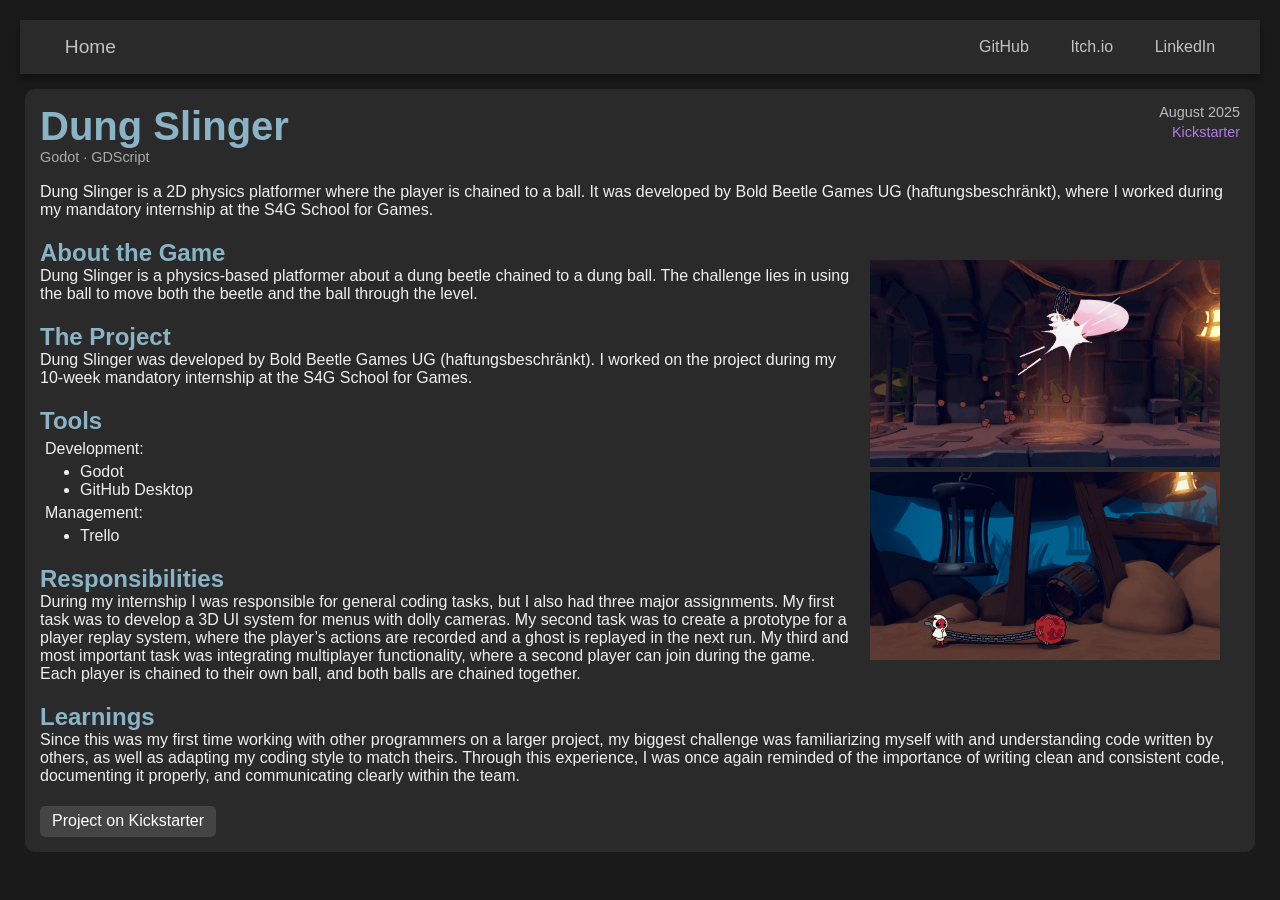
==== pages/dung_slinger.html @ 62e152ff "Initial Commit" ====
<!DOCTYPE html>
<html lang="en">
<head>
    <meta charset="UTF-8" />
    <meta name="viewport" content="width=device-width, initial-scale=1.0" />
    <title>Leon Brodel Portfolio</title>
    <link rel="stylesheet" href="project_page.css" />
</head>

<body>
    <nav class="navbar">
        <div class="navbar-left">
          <a href="../index.html">Home</a>
        </div>
        <div class="navbar-right">
          <a href="https://github.com/DerBrotDoktor" target="_blank">GitHub</a>
          <a href="https://colored-pixels.itch.io/" target="_blank">Itch.io</a>
          <a href="https://www.linkedin.com/in/leon-brodel-7026912a8" target="_blank">LinkedIn</a>
        </div>
    </nav>
    
    <div class="main">
        <div class="header">
            <div>
                <h1 class="title">Dung Slinger</h1>
                <p class="tech-used">Godot · GDScript</p>
            </div>
            <div class="project-meta">
                <span>August 2025</span>
                <a href="https://www.kickstarter.com/projects/gentleland/dung-slinger-a-charming-bug-physics-platformer-with-co-op" target="_blank">Kickstarter</a>
            </div>
        </div>
        <br>
        
        <p> 
            Dung Slinger is a 2D physics platformer where the player is chained to a ball. 
            It was developed by Bold Beetle Games UG (haftungsbeschränkt), where I worked during my mandatory internship 
            at the S4G School for Games.
        </p>
            
        <div class="screenshot-container">
            <img src="../assets/dung_slinger/screenshot_1.webp" alt="Screenshot 1" class="screenshot">
            <img src="../assets/dung_slinger/screenshot_3.gif" alt="Screenshot 3" class="screenshot">
        </div>
            
        <h2>About the Game</h2>
        <p>
            Dung Slinger is a physics-based platformer about a dung beetle chained to a dung ball. 
            The challenge lies in using the ball to move both the beetle and the ball through the level.
        </p>
            
        <h2>The Project</h2>
        <p>
            Dung Slinger was developed by Bold Beetle Games UG (haftungsbeschränkt). 
            I worked on the project during my 10-week mandatory internship at the S4G School for Games.
        </p>
            
        <h2>Tools</h2>
        <h3>Development:</h3>
        <ul class="list">
            <li>Godot</li>
            <li>GitHub Desktop</li>
        </ul>
        <h3>Management:</h3>
        <ul class="list">
            <li>Trello</li>
        </ul>
            
        <h2>Responsibilities</h2>
        <p>
            During my internship I was responsible for general coding tasks, but I also had three major assignments. 
            My first task was to develop a 3D UI system for menus with dolly cameras. 
            My second task was to create a prototype for a player replay system, where the player’s actions are recorded 
            and a ghost is replayed in the next run. 
            My third and most important task was integrating multiplayer functionality, where a second player can join 
            during the game. Each player is chained to their own ball, and both balls are chained together.
        </p>
            
        <h2>Learnings</h2>
        <p>
            Since this was my first time working with other programmers on a larger project, my biggest challenge was 
            familiarizing myself with and understanding code written by others, as well as adapting my coding style to 
            match theirs. Through this experience, I was once again reminded of the importance of writing clean and 
            consistent code, documenting it properly, and communicating clearly within the team.
        </p>

        <div>
            <a href="https://www.kickstarter.com/projects/gentleland/dung-slinger-a-charming-bug-physics-platformer-with-co-op" target="_blank" class="read-more">Project on Kickstarter</a>
        </div>
    </div>
</body>
</html>
---- pages/project_page.css ----
body {
  margin: 0;
  padding: 20px;
  font-family: 'Segoe UI', sans-serif;
  background: #1a1a1a;
  color: #f0f0f0;
}

.main {
  background: #2a2a2a;
  border-radius: 10px;
  padding: 15px;
  gap: 10px;
  transition: transform 0.2s, box-shadow 0.2s;
  max-width: calc(100% - 40px);
  width: 80em;
  margin: 0 auto;
}

.main:hover {
  transform: translateY(-4px);
  box-shadow: 0 4px 12px rgba(0, 0, 0, 0.3);
}

.header {
  display: flex;
  justify-content: space-between;
  align-items: flex-start;
  gap: 10px;
}

.title {
  font-size: 2.5em;
  font-weight: bold;
  color: #8ab4c6;
  text-decoration: none;
  margin-top: 0;
  margin-bottom: 0;
}

.title:hover {
  text-decoration: underline;
}

.project-meta {
  display: flex;
  flex-direction: column;
  align-items: flex-end;
  gap: 4px;
  font-size: 0.9em;
  color: #bbb;
}

.project-meta a {
  display: inline-block;
}

.project-meta a:hover img {
  filter: brightness(1.2);
}

.tech-used {
  font-size: 0.9em;
  color: #aaa;
  margin: 0;
}

.project-image {
  width: 100%;
  max-height: 250px;
  margin: 10px;
  align-self: center;
  object-fit: scale-down;
}

.project-description {
  font-size: 0.95em;
  color: #ccc;
  margin: 0;
}

.read-more {
  display: inline-block;
  margin-top: 5px;
  padding: 6px 12px;
  background: #444;
  color: #fff;
  text-decoration: none;
  border-radius: 5px;
  align-self: flex-start;
  transition: background 0.2s;
}

.read-more:hover {
  background: #666;
}

a {
  color: #b17cde;
  text-decoration: none;
  border-bottom: 1px dashed transparent;
  transition: border-color 0.2s;
}

a:hover {
  border-bottom: 1px dashed #4fc3f7;
}

h2{
    margin-bottom: 0;
    color: #8ab4c6;
}

p{
    margin-top: 0
}


@media (max-width: 600px) {
  .project-header {
    flex-direction: column;
    align-items: flex-start;
  }
}

.screenshot {
    float: right;
    width: 350px;
    margin-top: 5px;
}

.screenshot-container {
  float: right;
  width: 350px;
  margin: 20px;
  column-gap: 10px;
}

.list {
  margin: 0;
}
h3 {
  margin: 5px;
  font-weight: normal;
  font-size: medium;
}


.navbar {
  display: flex;
  justify-content: space-between;
  align-items: center;
  padding: 1rem 2rem;
  background-color: #2a2a2a;
  position: sticky;
  top: 0;
  z-index: 1000;
  margin-bottom: 15px;

  box-shadow: 0 5px 8px rgba(0, 0, 0, 0.4);
}

.navbar a {
  text-decoration: none;
  margin: 0 0.8rem;
  font-weight: 500;
  color: #c3c3c3;
  transition: color 0.2s ease;
}

.navbar a:hover {
  color: #007acc;
}

.navbar-left {
  font-size: 1.2rem;
  font-weight: bold;
}

.navbar-right {
  display: flex;
  gap: 1rem;
}
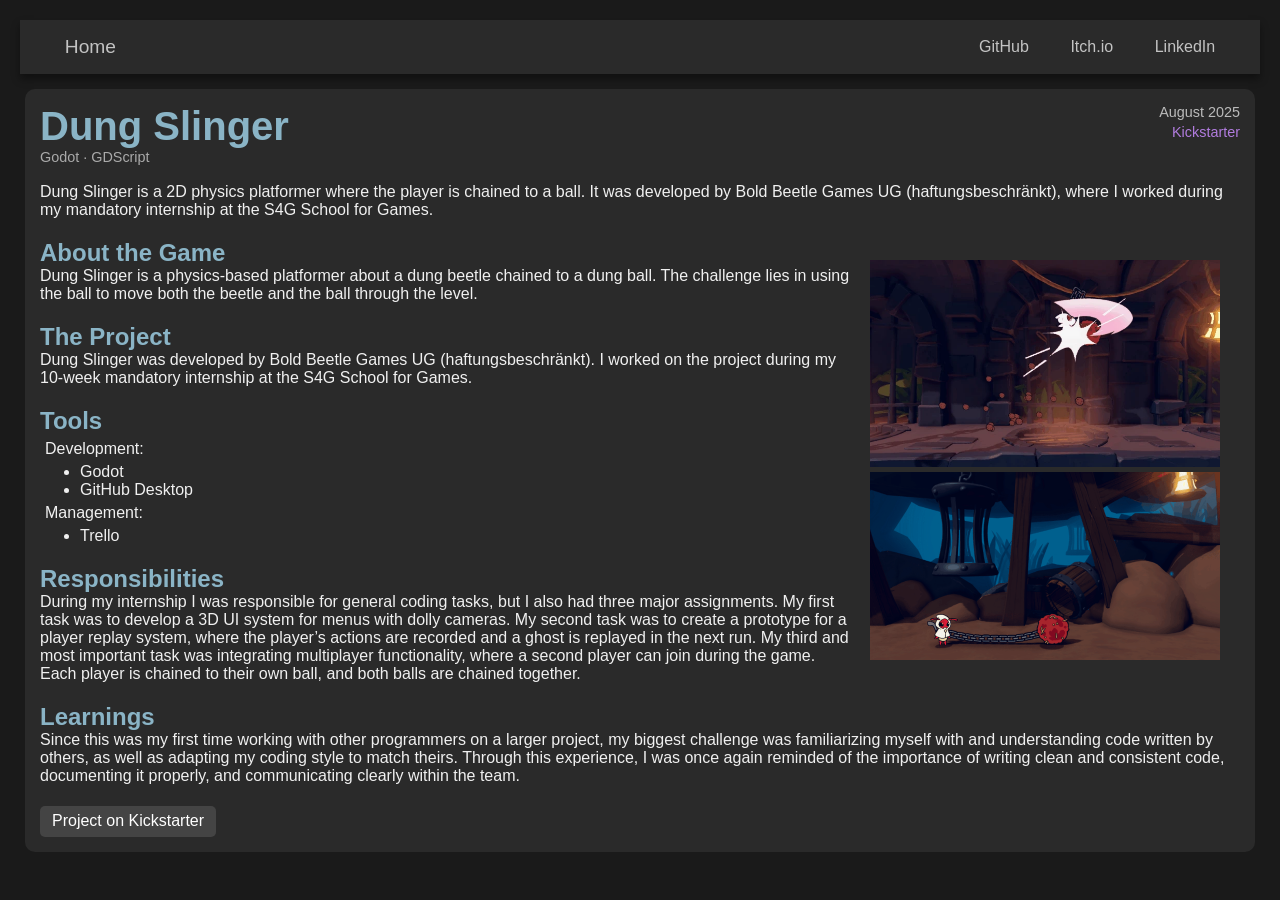
==== commit 9e6db34e: "Fixed tab icon" ====
--- a/pages/dung_slinger.html
+++ b/pages/dung_slinger.html
@@ -3,6 +3,7 @@
 <head>
     <meta charset="UTF-8" />
     <meta name="viewport" content="width=device-width, initial-scale=1.0" />
+    <link rel="icon" type="image/png" href="assets/LB.png">
     <title>Leon Brodel Portfolio</title>
     <link rel="stylesheet" href="project_page.css" />
 </head>
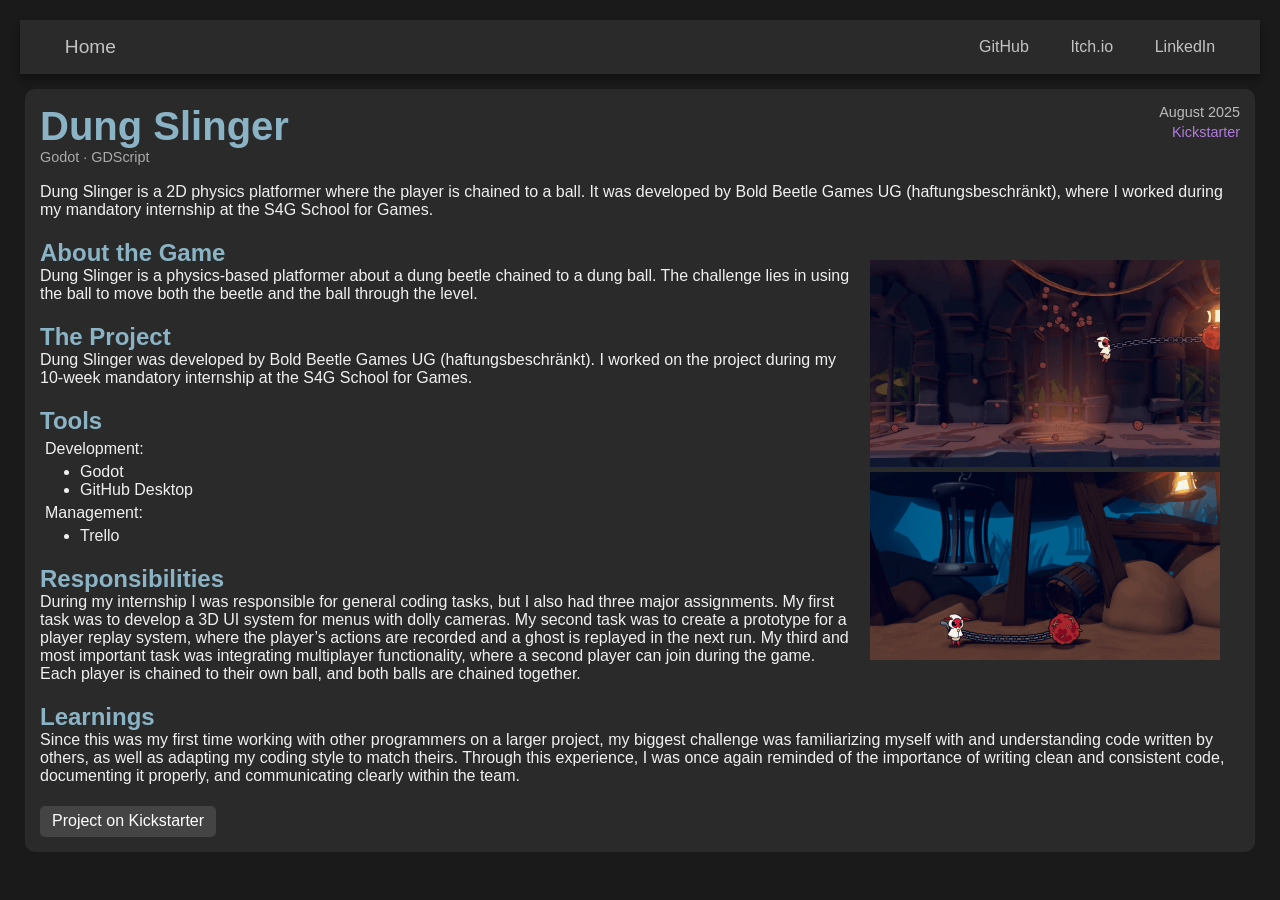
==== commit f58fe7dc: "Fixed tab icon" ====
--- a/pages/dung_slinger.html
+++ b/pages/dung_slinger.html
@@ -3,7 +3,7 @@
 <head>
     <meta charset="UTF-8" />
     <meta name="viewport" content="width=device-width, initial-scale=1.0" />
-    <link rel="icon" type="image/png" href="assets/LB.png">
+    <link rel="icon" type="image/png" href="../assets/LB.png">
     <title>Leon Brodel Portfolio</title>
     <link rel="stylesheet" href="project_page.css" />
 </head>
